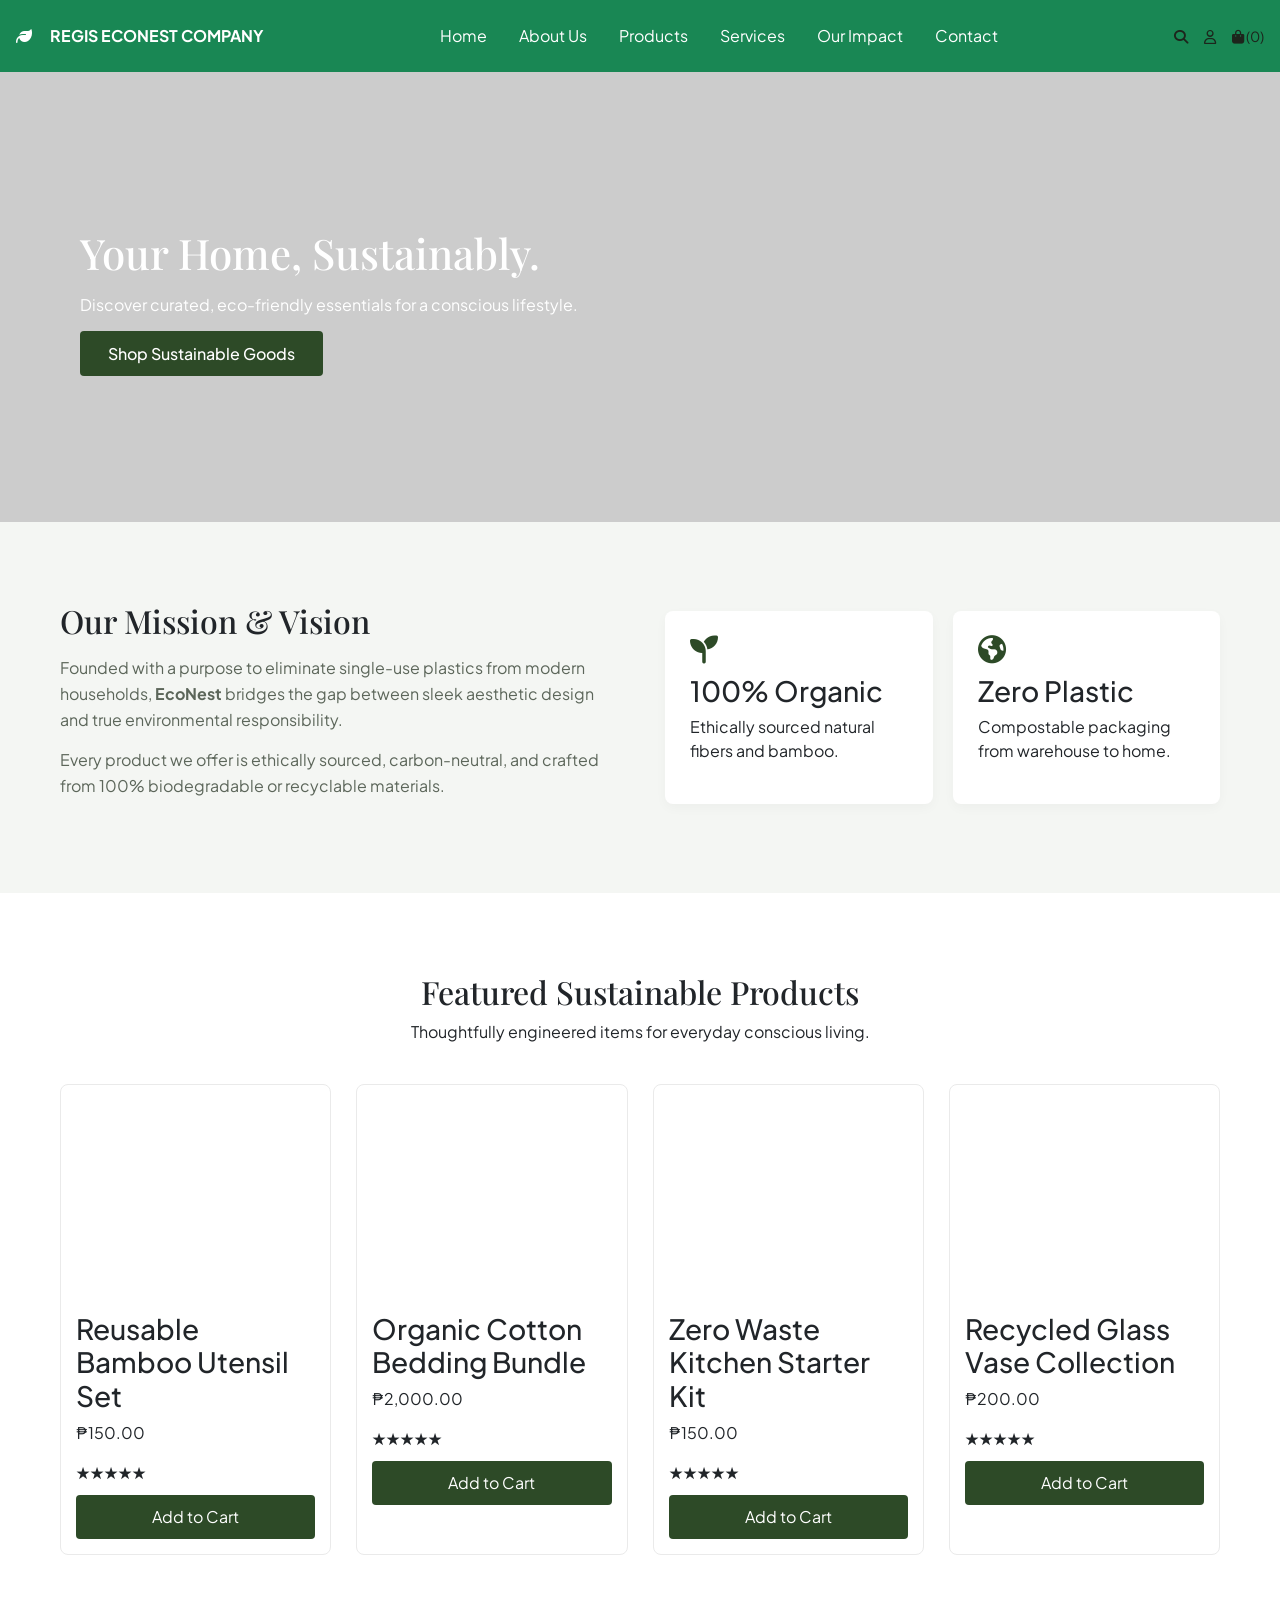
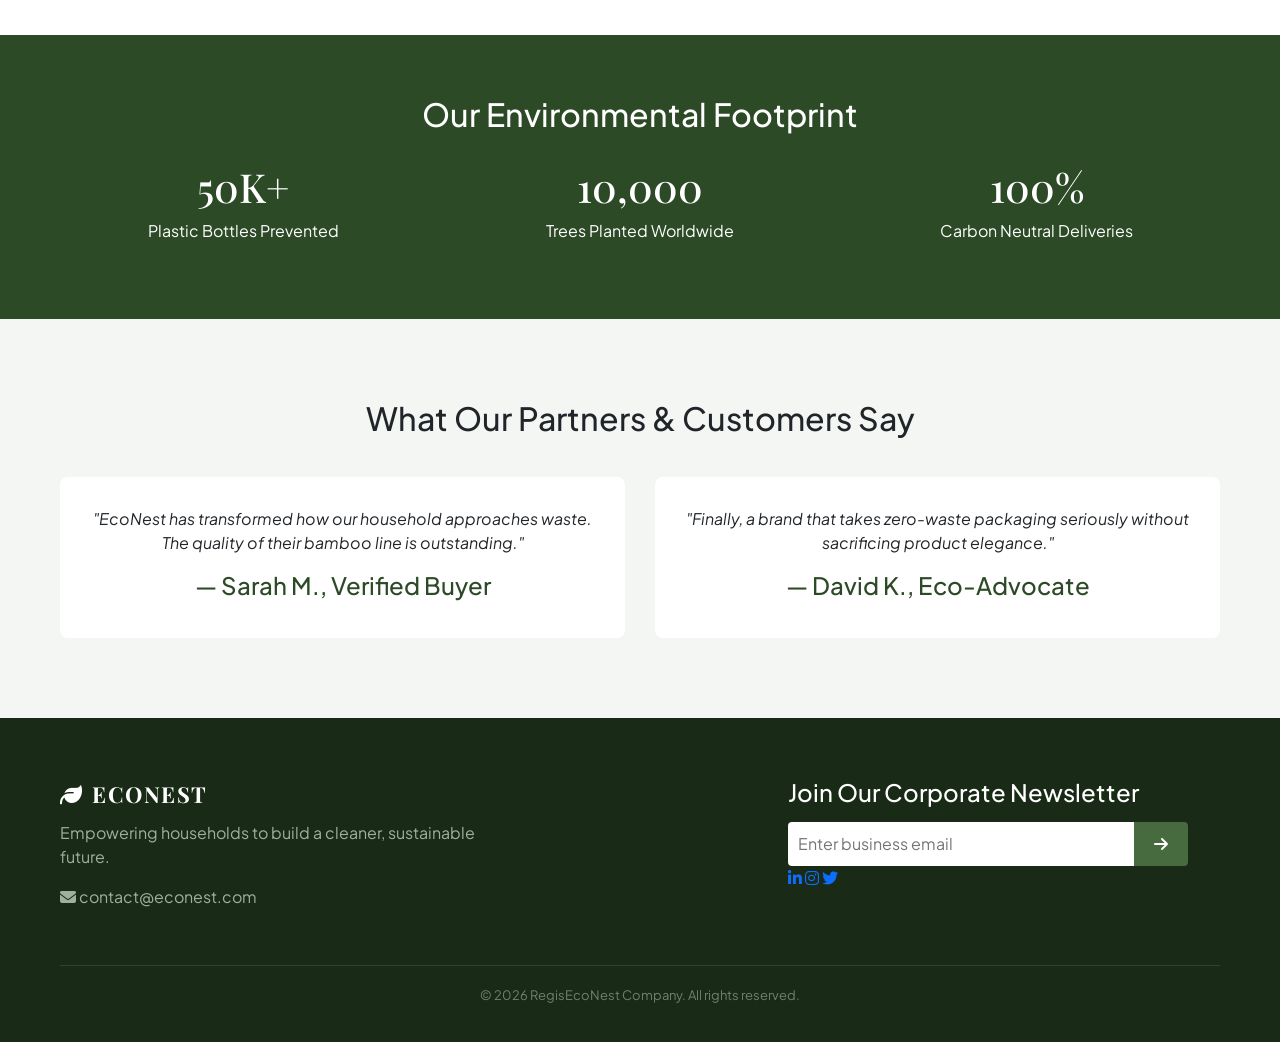
==== index.html @ 42687463 "feat: contact.html and add scroll up" ====
<!DOCTYPE html>
<html lang="en">
<head>
    <meta charset="UTF-8">
    <meta name="viewport" content="width=device-width, initial-scale=1.0">
   
    <link href="https://cdn.jsdelivr.net/npm/bootstrap@5.3.3/dist/css/bootstrap.min.css" rel="stylesheet">
  
    <!-- CSS Link -->
    <link rel="stylesheet" href="css/style.css">

    <!-- Fonts & Icons -->
    <link href="https://fonts.googleapis.com/css2?family=Plus+Jakarta+Sans:wght@300;400;500;600&family=Playfair+Display:wght@500;600;700&display=swap" rel="stylesheet">
    <link rel="stylesheet" href="https://cdnjs.cloudflare.com/ajax/libs/font-awesome/6.4.0/css/all.min.css">
</head>
<body>

    <link href="https://cdn.jsdelivr.net/npm/bootstrap@5.3.8/dist/css/bootstrap.min.css" rel="stylesheet">

    <!-- Navigation Header -->
   <header class="d-flex justify-content-between align-items-center p-3 bg-success text-white">
  <div class="logo-container d-flex align-items-center">
    <i class="fa-solid fa-leaf me-2"></i>
    <span class="fw-bold">REGIS ECONEST COMPANY</span>
  </div>
  <nav class="nav">
    <a class="nav-link text-white" href="#home">Home</a>
    <a class="nav-link text-white" href="#about">About Us</a>
    <a class="nav-link text-white" href="#products">Products</a>
    <a class="nav-link text-white" href="services.html">Services</a>
    <a class="nav-link text-white" href="#impact">Our Impact</a>
    <a class="nav-link text-white" href="contact.html">Contact</a>
  </nav>
  <div class="header-icons d-flex gap-3">
    <a href="#"><i class="fa-solid fa-magnifying-glass"></i></a>
    <a href="#"><i class="fa-regular fa-user"></i></a>
    <a href="#" class="cart-icon"><i class="fa-solid fa-bag-shopping"></i> <span id="cart-count">(0)</span></a>
  </div>
</header>

  
  <section id="home" class="hero">
        <div class="hero-content">
            <h1>Your Home, Sustainably.</h1>
            <p>Discover curated, eco-friendly essentials for a conscious lifestyle.</p>
            <a href="#" class="btn-primary">Shop Sustainable Goods</a>
        </div>
    </section>

    <!-- Company Mission / About Us Section -->
    <section id="about" class="about-section">
        <div class="about-container">
            <div class="about-text">
                <h2>Our Mission & Vision</h2>
                <p>Founded with a purpose to eliminate single-use plastics from modern households, <strong>EcoNest</strong> bridges the gap between sleek aesthetic design and true environmental responsibility.</p>
                <p>Every product we offer is ethically sourced, carbon-neutral, and crafted from 100% biodegradable or recyclable materials.</p>
            </div>
            <div class="about-highlights">
                <div class="highlight-card">
                    <i class="fa-solid fa-seedling"></i>
                    <h3>100% Organic</h3>
                    <p>Ethically sourced natural fibers and bamboo.</p>
                </div>
                <div class="highlight-card">
                    <i class="fa-solid fa-earth-americas"></i>
                    <h3>Zero Plastic</h3>
                    <p>Compostable packaging from warehouse to home.</p>
                </div>
            </div>
        </div>
    </section>

    <!-- Products Showcase Section -->
    <section id="products" class="products-section">
        <div class="section-header">
            <h2>Featured Sustainable Products</h2>
            <p>Thoughtfully engineered items for everyday conscious living.</p>
        </div>
        <div class="product-grid">
            
            <div class="product-card">
                <div class="product-image" style="background-image: url('images/bamboo-utensils.jpg');"></div>
                <h3>Reusable Bamboo Utensil Set</h3>
                <p class="price">₱150.00</p>
                <div class="stars">★★★★★</div>
                <button class="btn-cart">Add to Cart</button>
            </div>

            <div class="product-card">
                <div class="product-image" style="background-image: url('images/bedding.jpg');"></div>
                <h3>Organic Cotton Bedding Bundle</h3>
                <p class="price">₱2,000.00</p>
                <div class="stars">★★★★★</div>
                <button class="btn-cart">Add to Cart</button>
            </div>

            <div class="product-card">
                <div class="product-image" style="background-image: url('images/starter-kit.jpg');"></div>
                <h3>Zero Waste Kitchen Starter Kit</h3>
                <p class="price">₱150.00</p>
                <div class="stars">★★★★★</div>
                <button class="btn-cart">Add to Cart</button>
            </div>

            <div class="product-card">
                <div class="product-image" style="background-image: url('images/vase.jpg');"></div>
                <h3>Recycled Glass Vase Collection</h3>
                <p class="price">₱200.00</p>
                <div class="stars">★★★★★</div>
                <button class="btn-cart">Add to Cart</button>
            </div>

        </div>
    </section>

    <!-- Impact & Metrics Section -->
    <section id="impact" class="impact-section">
        <h2>Our Environmental Footprint</h2>
        <div class="impact-grid">
            <div class="impact-card">
                <h3>50K+</h3>
                <p>Plastic Bottles Prevented</p>
            </div>
            <div class="impact-card">
                <h3>10,000</h3>
                <p>Trees Planted Worldwide</p>
            </div>
            <div class="impact-card">
                <h3>100%</h3>
                <p>Carbon Neutral Deliveries</p>
            </div>
        </div>
    </section>

    <!-- Customer Testimonials Section -->
    <section id="testimonials" class="testimonials-section">
        <h2>What Our Partners & Customers Say</h2>
        <div class="testimonial-grid">
            <div class="testimonial-card">
                <p>"EcoNest has transformed how our household approaches waste. The quality of their bamboo line is outstanding."</p>
                <h4>— Sarah M., Verified Buyer</h4>
            </div>
            <div class="testimonial-card">
                <p>"Finally, a brand that takes zero-waste packaging seriously without sacrificing product elegance."</p>
                <h4>— David K., Eco-Advocate</h4>
            </div>
        </div>
    </section>

    <!-- Footer & Contact Section -->
    <footer id="contact" class="footer">
        <div class="footer-container">
            <div class="footer-left">
                <div class="logo-container">
                    <i class="fa-solid fa-leaf logo-icon"></i>
                    <span class="logo-text">ECONEST</span>
                </div>
                <p>Empowering households to build a cleaner, sustainable future.</p>
                <p class="contact-info"><i class="fa-solid fa-envelope"></i> contact@econest.com</p>
            </div>
            <div class="footer-links">

                </ul>
            </div>
            <div class="footer-newsletter">
                <h4>Join Our Corporate Newsletter</h4>
                <div class="newsletter-input">
                    <input type="email" placeholder="Enter business email">
                    <button><i class="fa-solid fa-arrow-right"></i></button>
                </div>
                <div class="social-icons">
                    <a href="#"><i class="fa-brands fa-linkedin-in"></i></a>
                    <a href="#"><i class="fa-brands fa-instagram"></i></a>
                    <a href="#"><i class="fa-brands fa-twitter"></i></a>
                </div>
            </div>
        </div>
        <div class="footer-bottom">
            <p>&copy; 2026 RegisEcoNest Company. All rights reserved.</p>
        </div>
    </footer>

    <button class="scroll-to-top" type="button" aria-label="Scroll to top" title="Scroll to top" hidden>
        <i class="fa-solid fa-arrow-up" aria-hidden="true"></i>
    </button>

    <!-- Bootstrap JS Bundle (includes Popper) -->
<script src="https://cdn.jsdelivr.net/npm/bootstrap@5.3.3/dist/js/bootstrap.bundle.min.js"></script>

<!-- Your custom JS -->
<script src="js/script.js"></script>
</body>

</html>
---- css/style.css ----
:root {
    --primary-green: #2d4a27;
    --accent-green: #486a3f;
    --light-bg: #f4f6f3;
    --dark-text: #1d251c;
    --light-text: #5c665a;
    --white: #ffffff;
}

* {
    margin: 0;
    padding: 0;
    box-sizing: border-box;
    font-family: 'Plus Jakarta Sans', sans-serif;
    scroll-behavior: smooth;
}

body {
    background-color: var(--white);
    color: var(--dark-text);
}

/* Header & Navigation */
.header {
    position: sticky;
    top: 0;
    z-index: 100;
    display: flex;
    justify-content: space-between;
    align-items: center;
    padding: 18px 60px;
    background-color: var(--white);
    box-shadow: 0 2px 10px rgba(0,0,0,0.05);
}

.logo-container {
    display: flex;
    align-items: center;
    gap: 10px;
}

.logo-icon {
    color: var(--primary-green);
    font-size: 22px;
}

.logo-text {
    font-family: 'Playfair Display', serif;
    font-size: 22px;
    font-weight: 700;
    letter-spacing: 1.5px;
    color: var(--primary-green);
}

.nav-links {
    display: flex;
    gap: 25px;
}

.nav-links a {
    text-decoration: none;
    color: var(--dark-text);
    font-size: 14px;
    font-weight: 500;
    transition: color 0.2s ease;
}

.nav-links a:hover {
    color: var(--accent-green);
}

.header-icons {
    display: flex;
    gap: 18px;
}

.header-icons a {
    color: var(--dark-text);
    text-decoration: none;
    font-size: 14px;
}

/* Hero Section */
/* --- Global Styles --- */
/* (Ensure these are in your CSS or updated to match) */
:root {
    --white: #ffffff;
    --hero-btn-bg: #2d4c31; /* Specific deep green from image_6.png */
    --hero-btn-hover: #3a6040;
    --hero-btn-text: #ffffff;
    --hero-text-overlay: #ffffff;
    --hero-gradient-overlay: linear-gradient(rgba(0,0,0,0.1), rgba(0,0,0,0.2));
}

* {
    box-sizing: border-box;
    margin: 0;
    padding: 0;
}

/* Hero Section */
.hero {
    height: 450px;
    background: linear-gradient(rgba(0,0,0,0.2), rgba(0,0,0,0.2)), url('https://images.unsplash.com/photo-1616046229478-9901c5536a45?auto=format&fit=crop&w=1600&q=80') center/cover no-repeat;
    display: flex;
    align-items: center;
    padding-left: 80px;
}

.hero-content {
    max-width: 500px;
}

.hero-content h1 {
    font-family: 'Playfair Display', serif;
    font-size: 42px;
    color: var(--white);
    margin-bottom: 15px;
}

.hero-content p {
    color: var(--white);
    font-size: 16px;
    margin-bottom: 25px;
}

.btn-primary {
    background: var(--primary-green);
    color: var(--white);
    padding: 12px 28px;
    border-radius: 4px;
    text-decoration: none;
    font-weight: 500;
}

.btn-secondary {
    border: 1px solid var(--white);
    color: var(--white);
    padding: 12px 28px;
    border-radius: 4px;
    text-decoration: none;
    font-weight: 500;
}

/* About Section */
.about-section {
    padding: 80px 60px;
    background-color: var(--light-bg);
}

.about-container {
    display: grid;
    grid-template-columns: 1fr 1fr;
    gap: 50px;
    align-items: center;
}

.about-text h2 {
    font-family: 'Playfair Display', serif;
    font-size: 32px;
    margin-bottom: 15px;
}

.about-text p {
    color: var(--light-text);
    line-height: 1.6;
    margin-bottom: 15px;
}

.about-highlights {
    display: grid;
    grid-template-columns: 1fr 1fr;
    gap: 20px;
}

.highlight-card {
    background: var(--white);
    padding: 25px;
    border-radius: 8px;
    box-shadow: 0 4px 12px rgba(0,0,0,0.03);
}

.highlight-card i {
    font-size: 28px;
    color: var(--primary-green);
    margin-bottom: 10px;
}

/* Products Section */
.products-section {
    padding: 80px 60px;
}

.section-header {
    text-align: center;
    margin-bottom: 40px;
}

.section-header h2 {
    font-family: 'Playfair Display', serif;
    font-size: 32px;
}

.product-grid {
    display: grid;
    grid-template-columns: repeat(4, 1fr);
    gap: 25px;
}

.product-card {
    border: 1px solid #eaeaea;
    border-radius: 8px;
    padding: 15px;
    transition: transform 0.2s ease;
}

.product-card:hover {
    transform: translateY(-5px);
}

.product-image {
    height: 200px;
    background-size: cover;
    background-position: center;
    border-radius: 6px;
    margin-bottom: 12px;
}

.btn-cart {
    width: 100%;
    background: var(--primary-green);
    color: var(--white);
    border: none;
    padding: 10px;
    border-radius: 4px;
    cursor: pointer;
    margin-top: 10px;
}

/* Impact Section */
.impact-section {
    background: var(--primary-green);
    color: var(--white);
    text-align: center;
    padding: 60px;
}

.impact-grid {
    display: grid;
    grid-template-columns: repeat(3, 1fr);
    gap: 30px;
    margin-top: 30px;
}

.impact-card h3 {
    font-size: 40px;
    font-family: 'Playfair Display', serif;
}

/* Testimonials */
.testimonials-section {
    padding: 80px 60px;
    background: var(--light-bg);
    text-align: center;
}

.testimonial-grid {
    display: grid;
    grid-template-columns: 1fr 1fr;
    gap: 30px;
    margin-top: 40px;
}

.testimonial-card {
    background: var(--white);
    padding: 30px;
    border-radius: 8px;
    font-style: italic;
}

.testimonial-card h4 {
    margin-top: 15px;
    font-style: normal;
    color: var(--primary-green);
}

/* Footer */
.footer {
    background: #192b16;
    color: var(--white);
    padding: 60px 60px 20px;
}

.footer-container {
    display: grid;
    grid-template-columns: 2fr 1fr 2fr;
    gap: 40px;
    margin-bottom: 40px;
}

.footer-left .logo-icon, .footer-left .logo-text {
    color: var(--white);
}

.footer-left p {
    color: #a0b09d;
    margin-top: 10px;
}

.footer-links ul {
    list-style: none;
    margin-top: 10px;
}

.footer-links a {
    color: #a0b09d;
    text-decoration: none;
}

.newsletter-input {
    display: flex;
    margin-top: 15px;
}

.newsletter-input input {
    padding: 10px;
    border: none;
    width: 80%;
    border-radius: 4px 0 0 4px;
}

.newsletter-input button {
    background: var(--accent-green);
    color: var(--white);
    border: none;
    padding: 10px 20px;
    border-radius: 0 4px 4px 0;
    cursor: pointer;
}

.footer-bottom {
    text-align: center;
    border-top: 1px solid rgba(255,255,255,0.1);
    padding-top: 20px;
    color: #70806d;
    font-size: 13px;
}

.services-section h2 {
  color: #2e7d32;
  font-weight: 600;
}

.services-section .card {
  border: none;
  transition: transform 0.3s ease;
}

.services-section .card:hover {
  transform: translateY(-8px);
}

.services-section i {
  color: #2e7d32;
}

.contact-section h2 {
  color: #2e7d32;
  font-weight: 600;
}

.contact-section .card {
  border: none;
  border-radius: 12px;
}

.contact-section .btn-success {
  background-color: #2e7d32;
  border: none;
  font-weight: 600;
}

.contact-section .btn-success:hover {
  background-color: #1b5e20;
}

.scroll-to-top {
    position: fixed;
    right: 24px;
    bottom: 24px;
    z-index: 1000;
    display: grid;
    place-items: center;
    width: 48px;
    aspect-ratio: 1;
    border: 0;
    border-radius: 50%;
    background: var(--primary-green);
    color: var(--white);
    box-shadow: 0 4px 14px rgba(0, 0, 0, 0.2);
    cursor: pointer;
    transition: background-color 0.2s ease, transform 0.2s ease;
}

.scroll-to-top:hover {
    background: var(--accent-green);
    transform: translateY(-3px);
}

.scroll-to-top:focus-visible {
    outline: 3px solid var(--accent-green);
    outline-offset: 3px;
}

.scroll-to-top[hidden] {
    display: none;
}
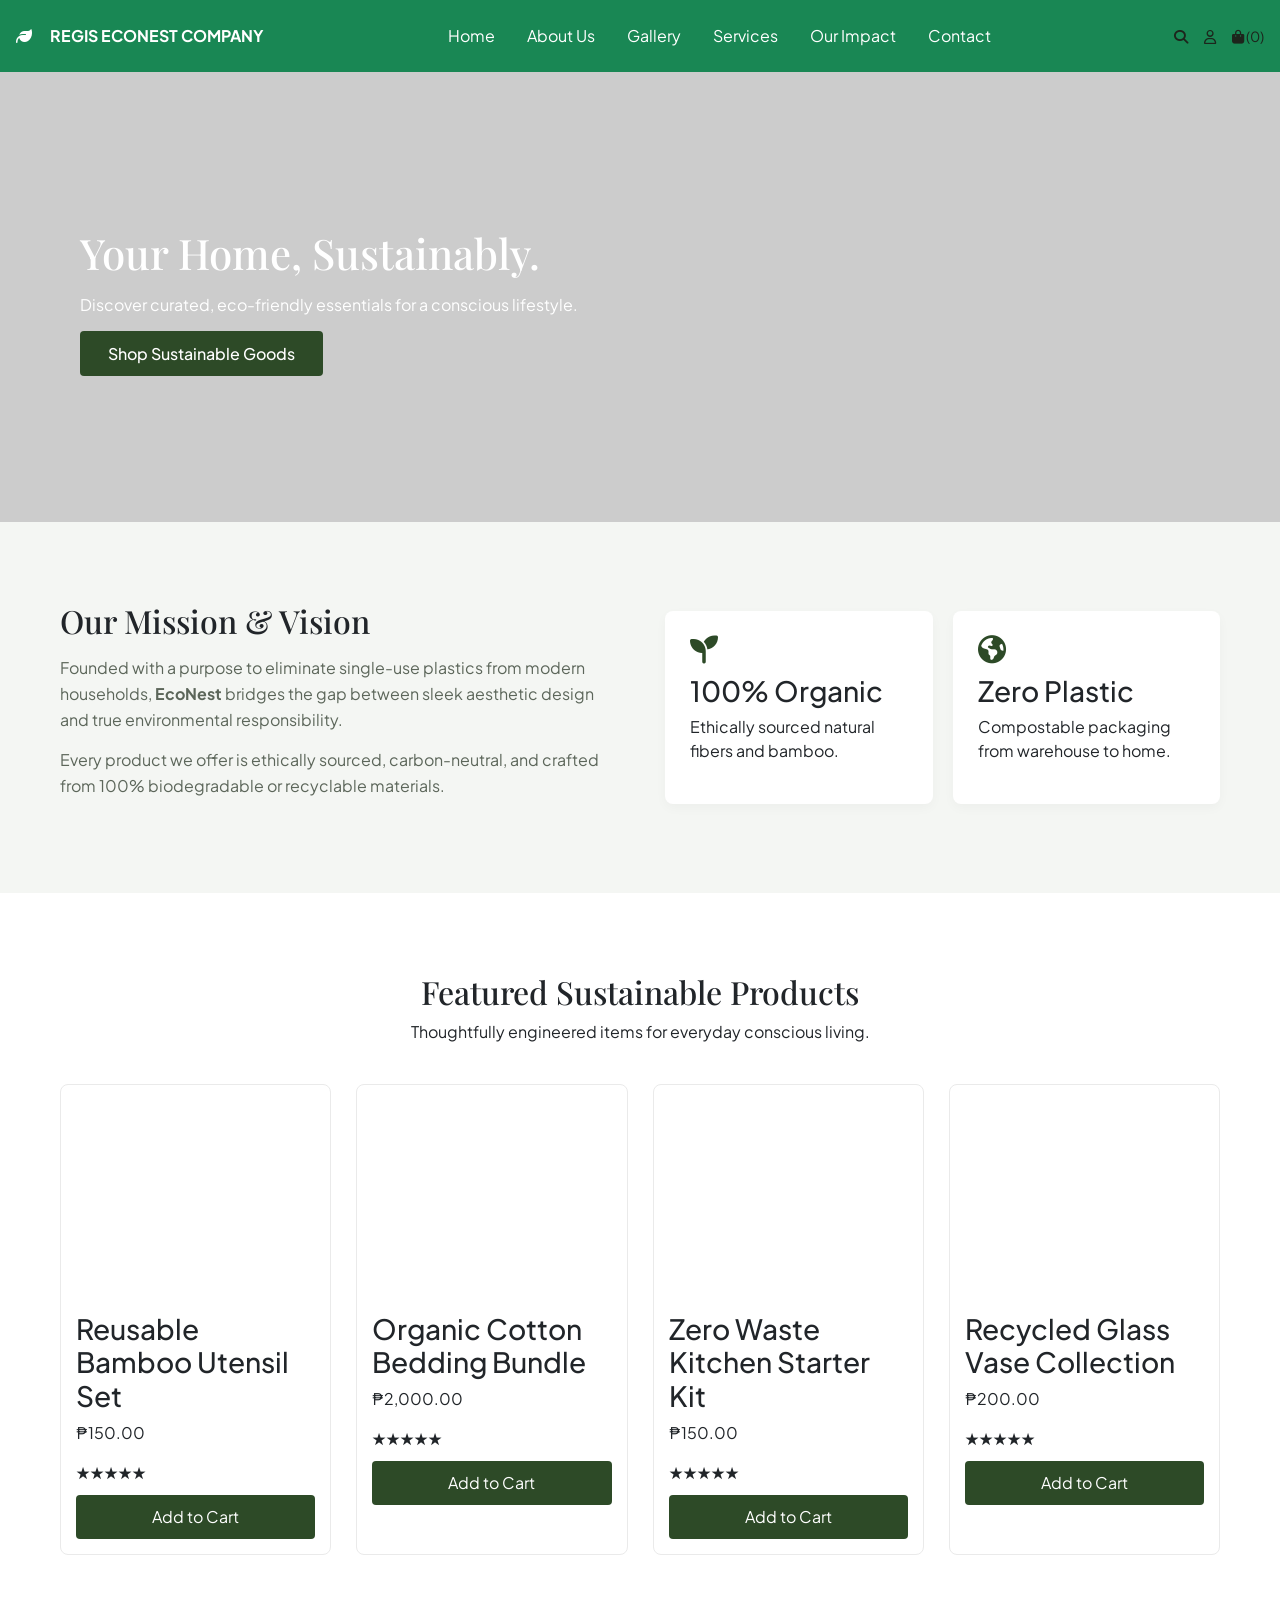
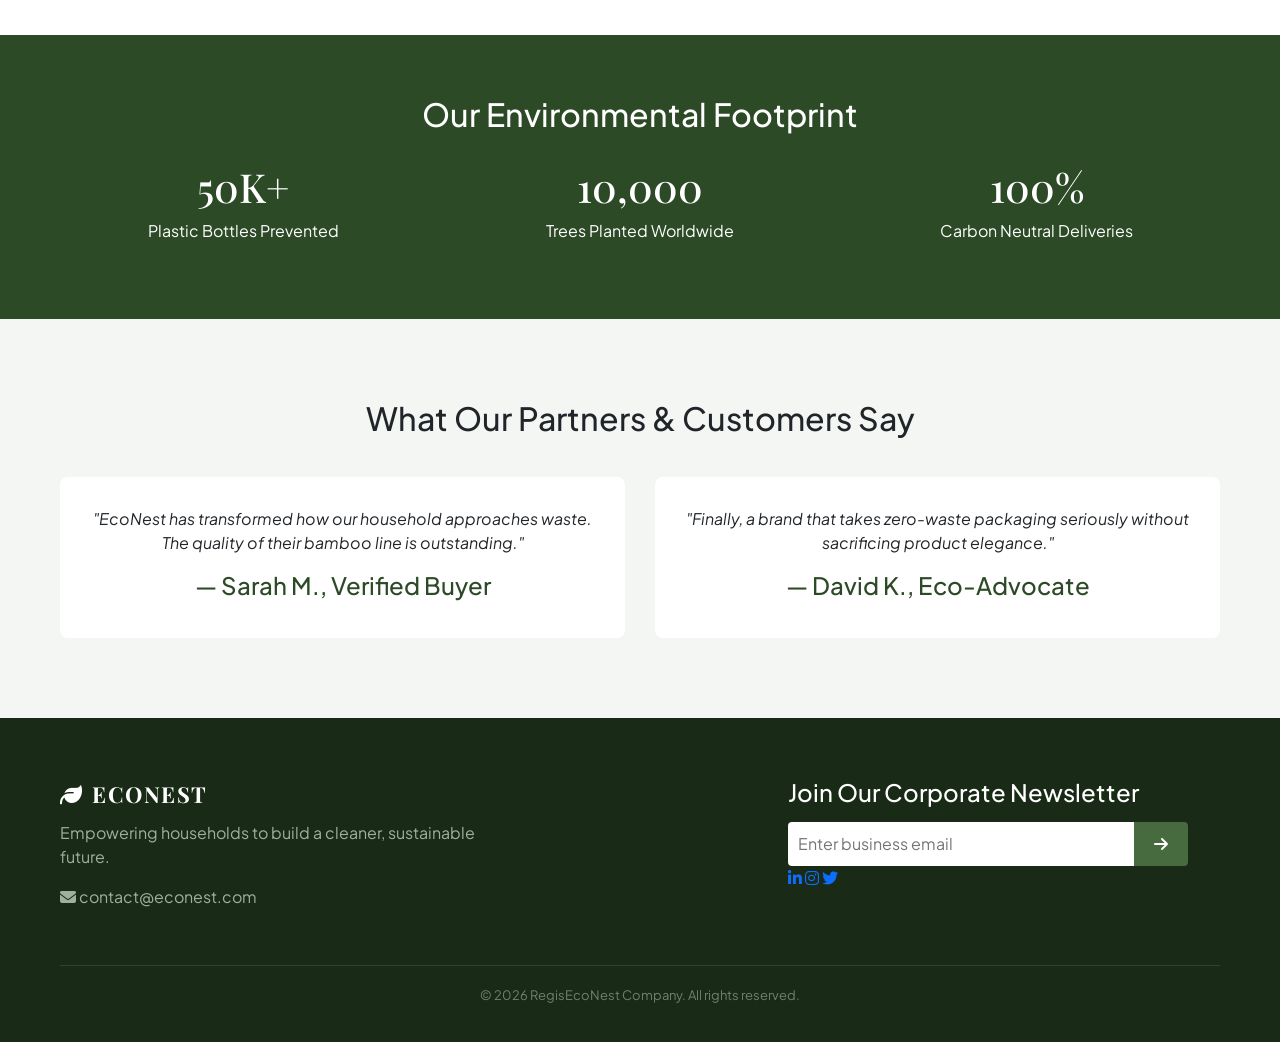
==== commit 461e9945: ""refactor: change the product name to gallery"" ====
--- a/index.html
+++ b/index.html
@@ -26,7 +26,7 @@
   <nav class="nav">
     <a class="nav-link text-white" href="#home">Home</a>
     <a class="nav-link text-white" href="#about">About Us</a>
-    <a class="nav-link text-white" href="#products">Products</a>
+    <a class="nav-link text-white" href="#gallery">Gallery</a>
     <a class="nav-link text-white" href="services.html">Services</a>
     <a class="nav-link text-white" href="#impact">Our Impact</a>
     <a class="nav-link text-white" href="contact.html">Contact</a>
@@ -71,39 +71,39 @@
     </section>
 
     <!-- Products Showcase Section -->
-    <section id="products" class="products-section">
+    <section id="gallery" class="gallery-section">
         <div class="section-header">
             <h2>Featured Sustainable Products</h2>
             <p>Thoughtfully engineered items for everyday conscious living.</p>
         </div>
-        <div class="product-grid">
+        <div class="gallery-grid">
             
-            <div class="product-card">
-                <div class="product-image" style="background-image: url('images/bamboo-utensils.jpg');"></div>
+            <div class="gallery-card">
+                <div class="gallery-image" style="background-image: url('images/bamboo-utensils.jpg');"></div>
                 <h3>Reusable Bamboo Utensil Set</h3>
                 <p class="price">₱150.00</p>
                 <div class="stars">★★★★★</div>
                 <button class="btn-cart">Add to Cart</button>
             </div>
 
-            <div class="product-card">
-                <div class="product-image" style="background-image: url('images/bedding.jpg');"></div>
+            <div class="gallery-card">
+                <div class="gallery-image" style="background-image: url('images/bedding.jpg');"></div>
                 <h3>Organic Cotton Bedding Bundle</h3>
                 <p class="price">₱2,000.00</p>
                 <div class="stars">★★★★★</div>
                 <button class="btn-cart">Add to Cart</button>
             </div>
 
-            <div class="product-card">
-                <div class="product-image" style="background-image: url('images/starter-kit.jpg');"></div>
+            <div class="gallery-card">
+                <div class="gallery-image" style="background-image: url('images/starter-kit.jpg');"></div>
                 <h3>Zero Waste Kitchen Starter Kit</h3>
                 <p class="price">₱150.00</p>
                 <div class="stars">★★★★★</div>
                 <button class="btn-cart">Add to Cart</button>
             </div>
 
-            <div class="product-card">
-                <div class="product-image" style="background-image: url('images/vase.jpg');"></div>
+            <div class="gallery-card">
+                <div class="gallery-image" style="background-image: url('images/vase.jpg');"></div>
                 <h3>Recycled Glass Vase Collection</h3>
                 <p class="price">₱200.00</p>
                 <div class="stars">★★★★★</div>
--- a/css/style.css
+++ b/css/style.css
@@ -187,7 +187,7 @@
 }
 
 /* Products Section */
-.products-section {
+.gallery-section {
     padding: 80px 60px;
 }
 
@@ -201,24 +201,24 @@
     font-size: 32px;
 }
 
-.product-grid {
+.gallery-grid {
     display: grid;
     grid-template-columns: repeat(4, 1fr);
     gap: 25px;
 }
 
-.product-card {
+.gallery-card {
     border: 1px solid #eaeaea;
     border-radius: 8px;
     padding: 15px;
     transition: transform 0.2s ease;
 }
 
-.product-card:hover {
+.gallery-card:hover {
     transform: translateY(-5px);
 }
 
-.product-image {
+.gallery-image {
     height: 200px;
     background-size: cover;
     background-position: center;
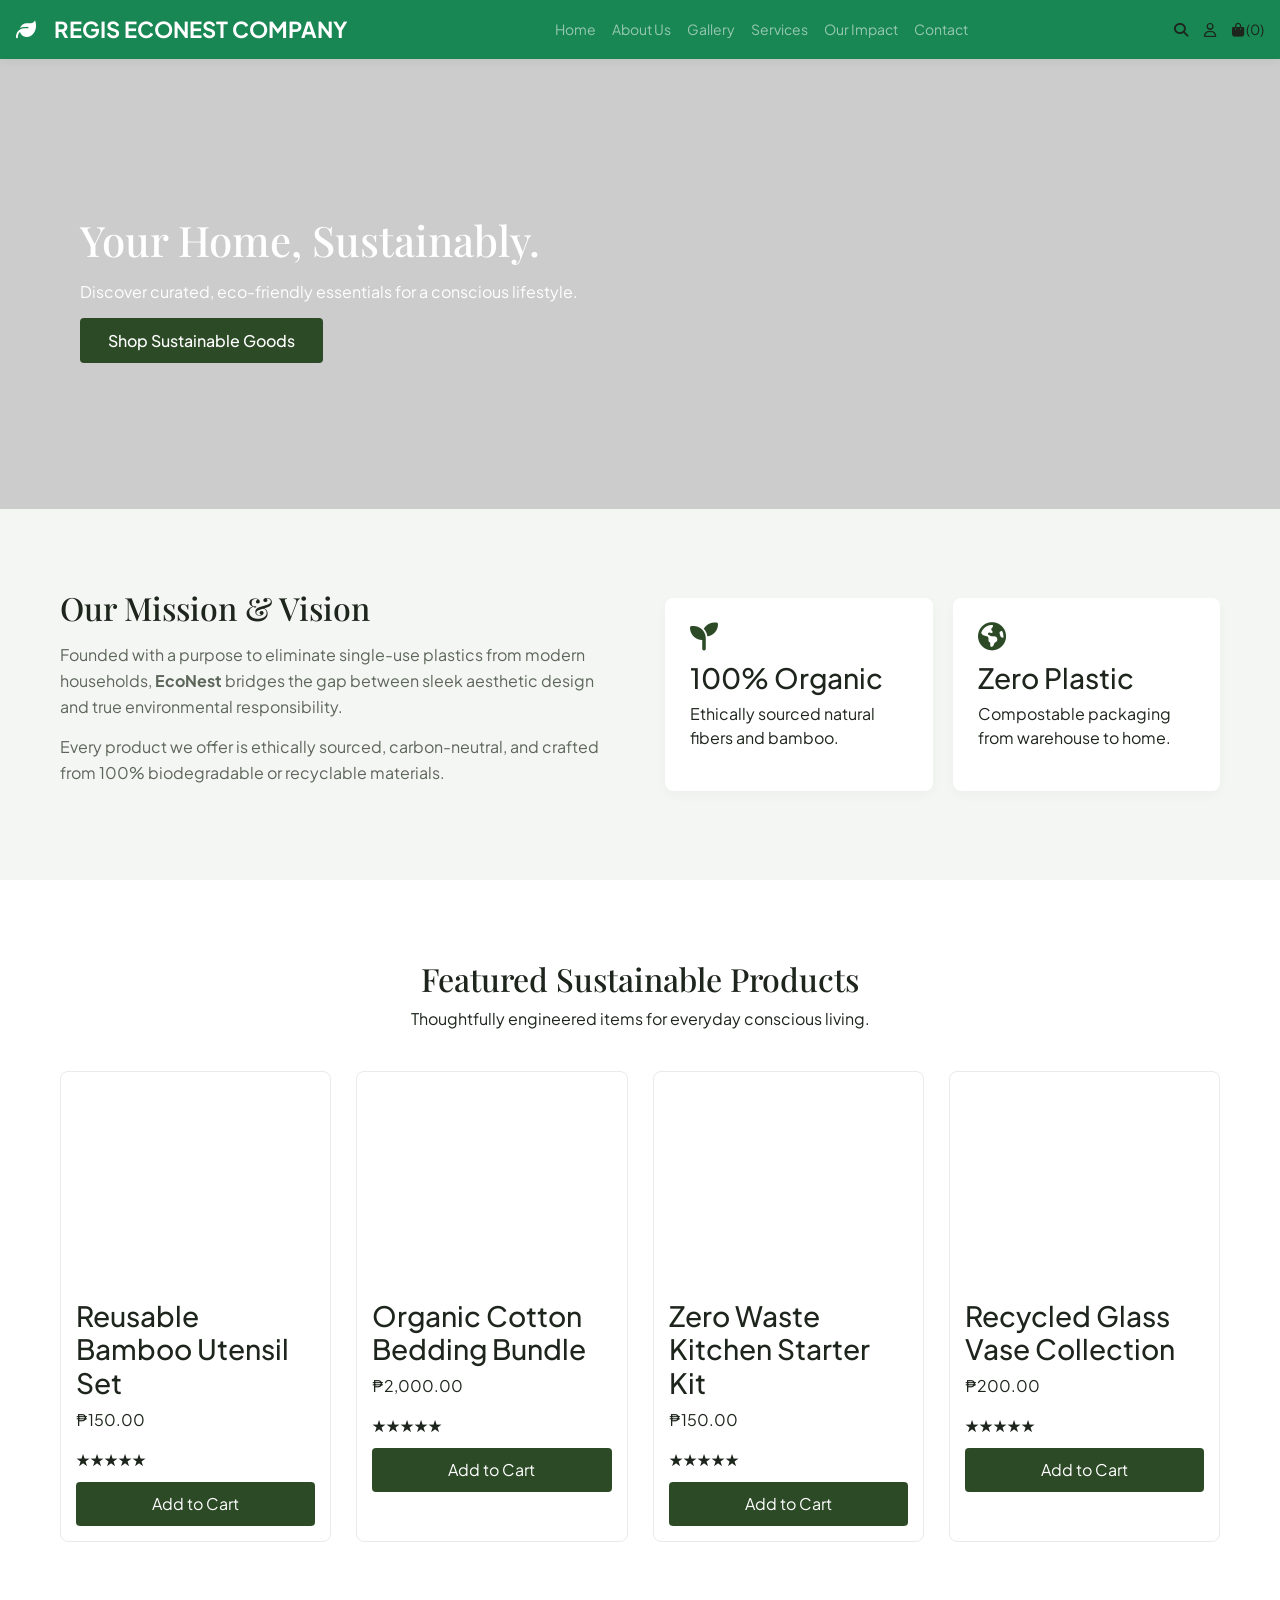
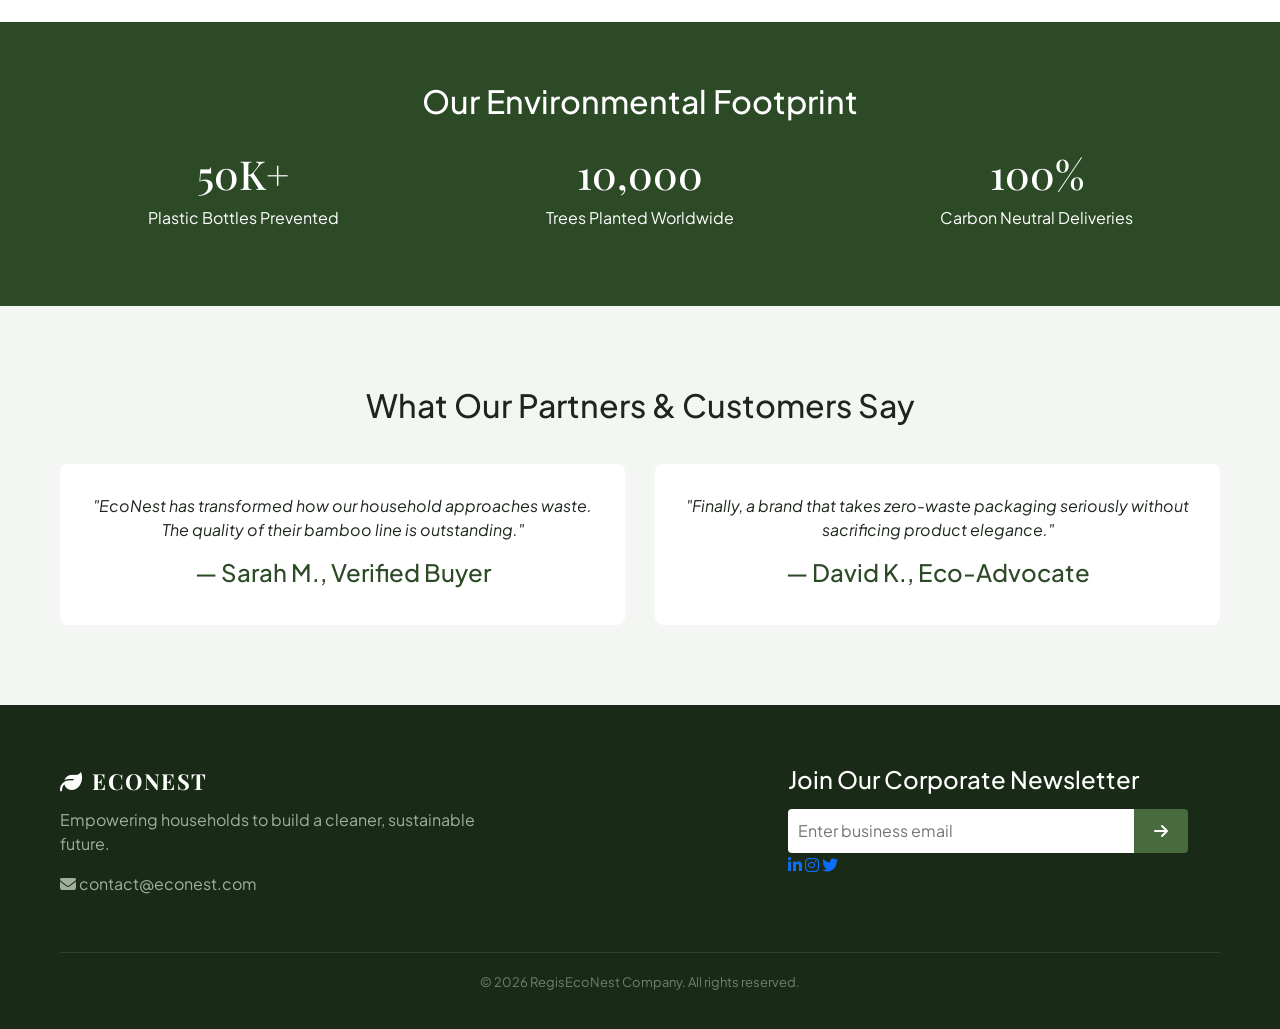
==== commit ba7156f5: "feat: update" ====
--- a/index.html
+++ b/index.html
@@ -15,27 +15,37 @@
 </head>
 <body>
 
-    <link href="https://cdn.jsdelivr.net/npm/bootstrap@5.3.8/dist/css/bootstrap.min.css" rel="stylesheet">
-
     <!-- Navigation Header -->
-   <header class="d-flex justify-content-between align-items-center p-3 bg-success text-white">
-  <div class="logo-container d-flex align-items-center">
-    <i class="fa-solid fa-leaf me-2"></i>
-    <span class="fw-bold">REGIS ECONEST COMPANY</span>
-  </div>
-  <nav class="nav">
-    <a class="nav-link text-white" href="#home">Home</a>
-    <a class="nav-link text-white" href="#about">About Us</a>
-    <a class="nav-link text-white" href="#gallery">Gallery</a>
-    <a class="nav-link text-white" href="services.html">Services</a>
-    <a class="nav-link text-white" href="#impact">Our Impact</a>
-    <a class="nav-link text-white" href="contact.html">Contact</a>
+   <header class="bg-success text-white sticky-top">
+  <nav class="navbar navbar-expand-lg navbar-dark px-3">
+    <a class="navbar-brand logo-container d-flex align-items-center me-auto" href="index.html#home">
+      <i class="fa-solid fa-leaf me-2"></i>
+      <span class="fw-bold brand-text">REGIS ECONEST COMPANY</span>
+    </a>
+
+    <div class="header-icons d-flex gap-3 order-lg-3 me-3 me-lg-0">
+      <a href="#"><i class="fa-solid fa-magnifying-glass"></i></a>
+      <a href="#"><i class="fa-regular fa-user"></i></a>
+      <a href="#" class="cart-icon"><i class="fa-solid fa-bag-shopping"></i> <span id="cart-count">(0)</span></a>
+    </div>
+
+    <button class="navbar-toggler" type="button" data-bs-toggle="collapse"
+            data-bs-target="#mainNav" aria-controls="mainNav"
+            aria-expanded="false" aria-label="Toggle navigation">
+      <span class="navbar-toggler-icon"></span>
+    </button>
+
+    <div class="collapse navbar-collapse justify-content-center order-lg-2" id="mainNav">
+      <div class="navbar-nav">
+        <a class="nav-link" href="index.html#home">Home</a>
+        <a class="nav-link" href="index.html#about">About Us</a>
+        <a class="nav-link" href="index.html#gallery">Gallery</a>
+        <a class="nav-link" href="services.html">Services</a>
+        <a class="nav-link" href="index.html#impact">Our Impact</a>
+        <a class="nav-link" href="contact.html">Contact</a>
+      </div>
+    </div>
   </nav>
-  <div class="header-icons d-flex gap-3">
-    <a href="#"><i class="fa-solid fa-magnifying-glass"></i></a>
-    <a href="#"><i class="fa-regular fa-user"></i></a>
-    <a href="#" class="cart-icon"><i class="fa-solid fa-bag-shopping"></i> <span id="cart-count">(0)</span></a>
-  </div>
 </header>
 
   
@@ -160,7 +170,6 @@
             </div>
             <div class="footer-links">
 
-                </ul>
             </div>
             <div class="footer-newsletter">
                 <h4>Join Our Corporate Newsletter</h4>
--- a/css/style.css
+++ b/css/style.css
@@ -69,6 +69,14 @@
     color: var(--accent-green);
 }
 
+header.bg-success .logo-container span {
+    font-size: 22px;
+}
+
+header.bg-success .nav-link {
+    font-size: 14px;
+}
+
 .header-icons {
     display: flex;
     gap: 18px;
@@ -415,3 +423,138 @@
 .scroll-to-top[hidden] {
     display: none;
 }
+
+@media screen and (max-width:768px) {
+   
+    header.bg-success {
+    --bs-bg-opacity: 1;
+    background-color: #3a1c36 !important;
+    }
+
+    .btn-primary {
+    background: #9b71b2 !important;
+
+}
+
+    .btn-cart {
+        background: #9b71b2;
+    }
+
+    .impact-section {
+    background: #3a1c36;
+    }
+
+    .footer {
+    background: #3a1c36;
+    }
+
+    .scroll-to-top {
+    background: #374126;
+    }
+
+   .newsletter-input button {
+    background: #374126;
+   }
+
+   .services-section h2 {
+    color: #374146;
+   }
+
+    .services-section i {
+    color: #374146;
+}
+
+   .bg-success {
+    --bs-bg-opacity: 1;
+    background-color: #3a1636 !important;
+}
+
+.contact-section h2 {
+    color: #374126;
+}
+
+.contact-section .btn-success {
+    background-color: #9b71b2;
+}
+    
+.contact-section .btn-success:hover {
+    background-color: #322838;
+}
+
+.header-icons a {
+    color: #fff;
+}
+
+/* ---------- General fixes ---------- */
+img { max-width: 100%; height: auto; }
+section[id] { scroll-margin-top: 70px; } /* sticky header won't cover section titles */
+.header-icons a { color: #fff; }
+.btn-primary { display: inline-block; }
+.brand-text { font-size: 22px; }
+
+/* ---------- Tablets & small laptops (iPad Mini, Surface Pro, etc.) ---------- */
+@media (max-width: 991.98px) {
+    .about-section,
+    .gallery-section,
+    .testimonials-section { padding: 60px 30px; }
+
+    .impact-section { padding: 50px 30px; }
+    .footer { padding: 50px 30px 20px; }
+
+    .hero { padding-left: 40px; }
+
+    .gallery-grid { grid-template-columns: repeat(2, 1fr); }
+
+    .footer-container { grid-template-columns: 1fr 1fr; }
+    .footer-newsletter { grid-column: 1 / -1; }
+
+    .navbar-nav { padding: 10px 0; text-align: center; }
+}
+
+/* ---------- Phones (iPhone SE/16, Pixel 9/10, Galaxy A55, etc.) ---------- */
+@media (max-width: 767.98px) {
+    .brand-text { font-size: 15px; }
+
+    .about-section,
+    .gallery-section,
+    .testimonials-section { padding: 50px 20px; }
+
+    .impact-section { padding: 50px 20px; }
+    .footer { padding: 40px 20px 20px; }
+
+    .hero {
+        height: auto;
+        min-height: 380px;
+        padding: 60px 24px;
+    }
+    .hero-content { max-width: 100%; }
+    .hero-content h1 { font-size: 32px; }
+
+    .about-container,
+    .testimonial-grid,
+    .impact-grid,
+    .footer-container { grid-template-columns: 1fr; gap: 24px; }
+
+    .about-text h2,
+    .section-header h2 { font-size: 26px; }
+
+    .impact-card h3 { font-size: 34px; }
+
+    .gallery-image { height: 180px; }
+
+    .newsletter-input input { width: 100%; flex: 1; min-width: 0; }
+}
+
+/* ---------- Small phones (iPhone SE, Z Fold 6 cover screen ~344px) ---------- */
+@media (max-width: 575.98px) {
+    .gallery-grid { grid-template-columns: 1fr; }
+    .about-highlights { grid-template-columns: 1fr; }
+}
+
+@media (max-width: 380px) {
+    .brand-text { font-size: 13px; }
+    .hero-content h1 { font-size: 28px; }
+    .header-icons { gap: 12px !important; }
+}
+
+   }
